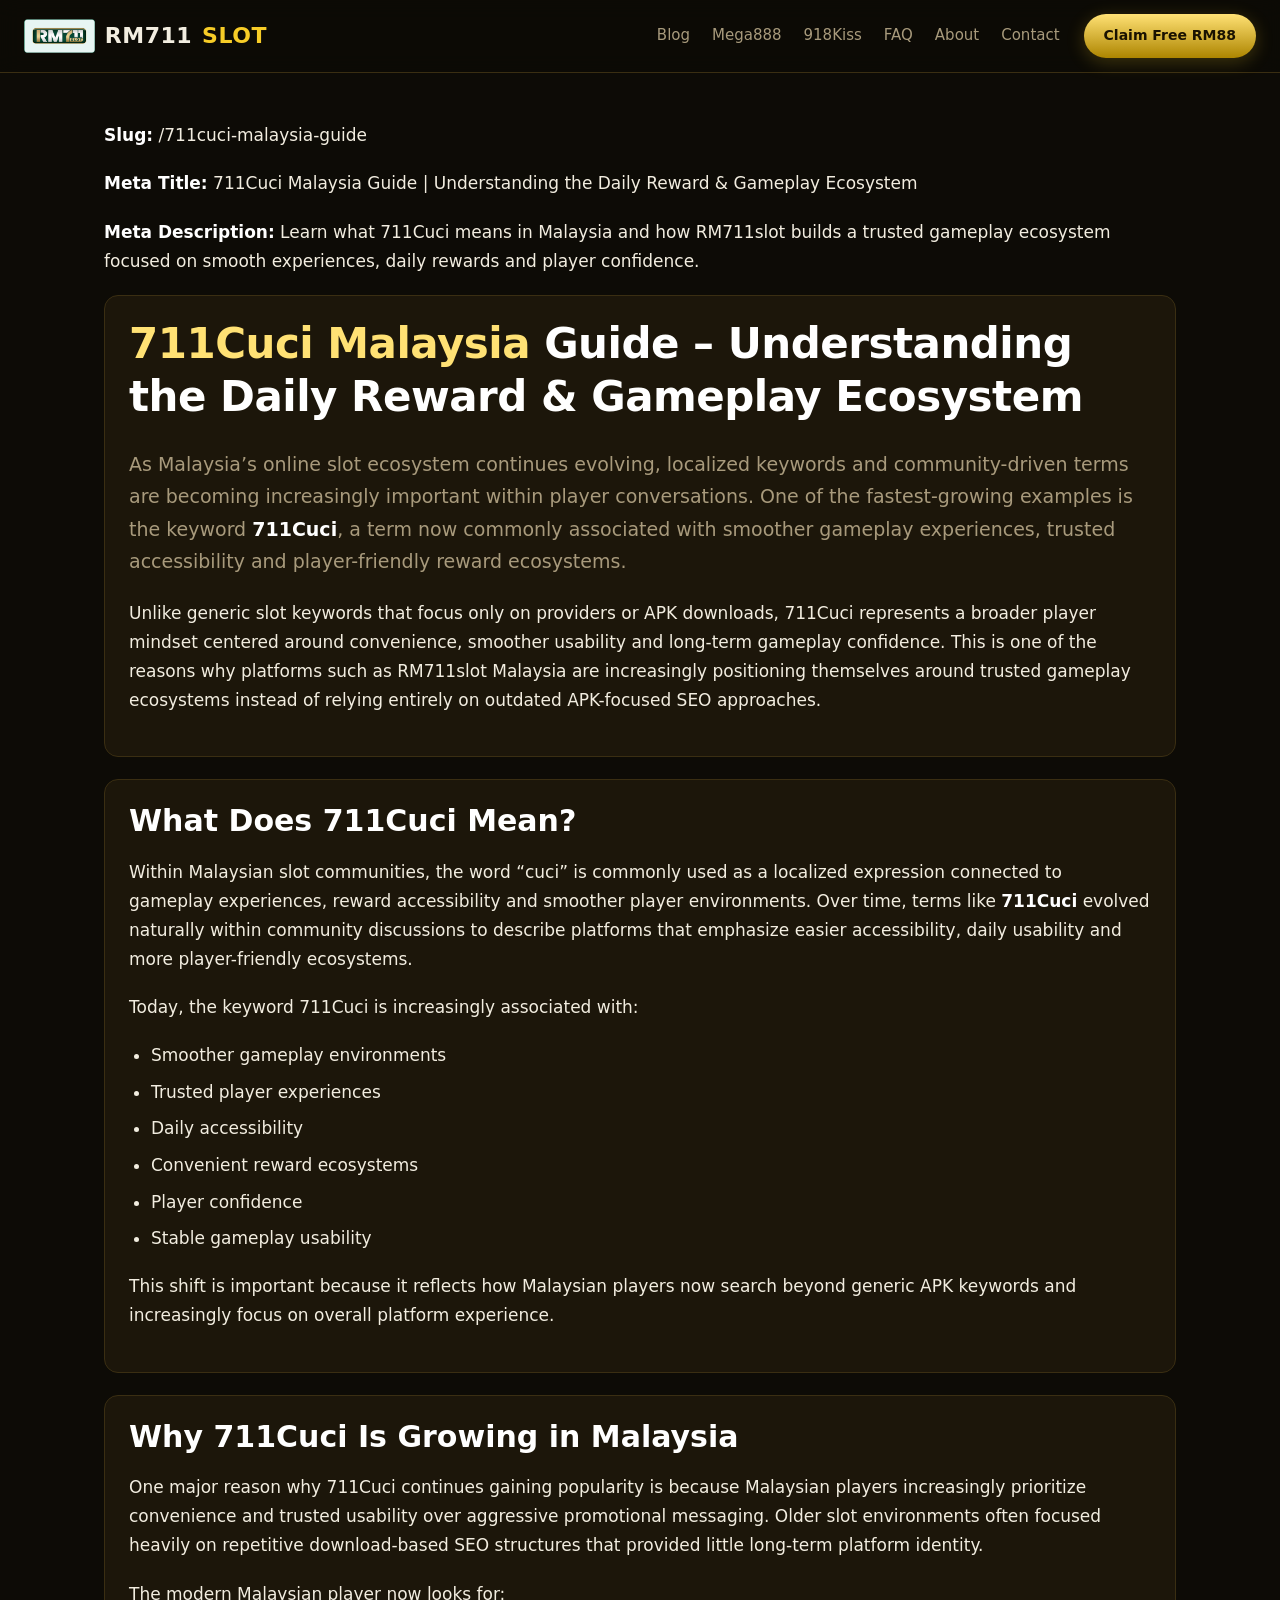
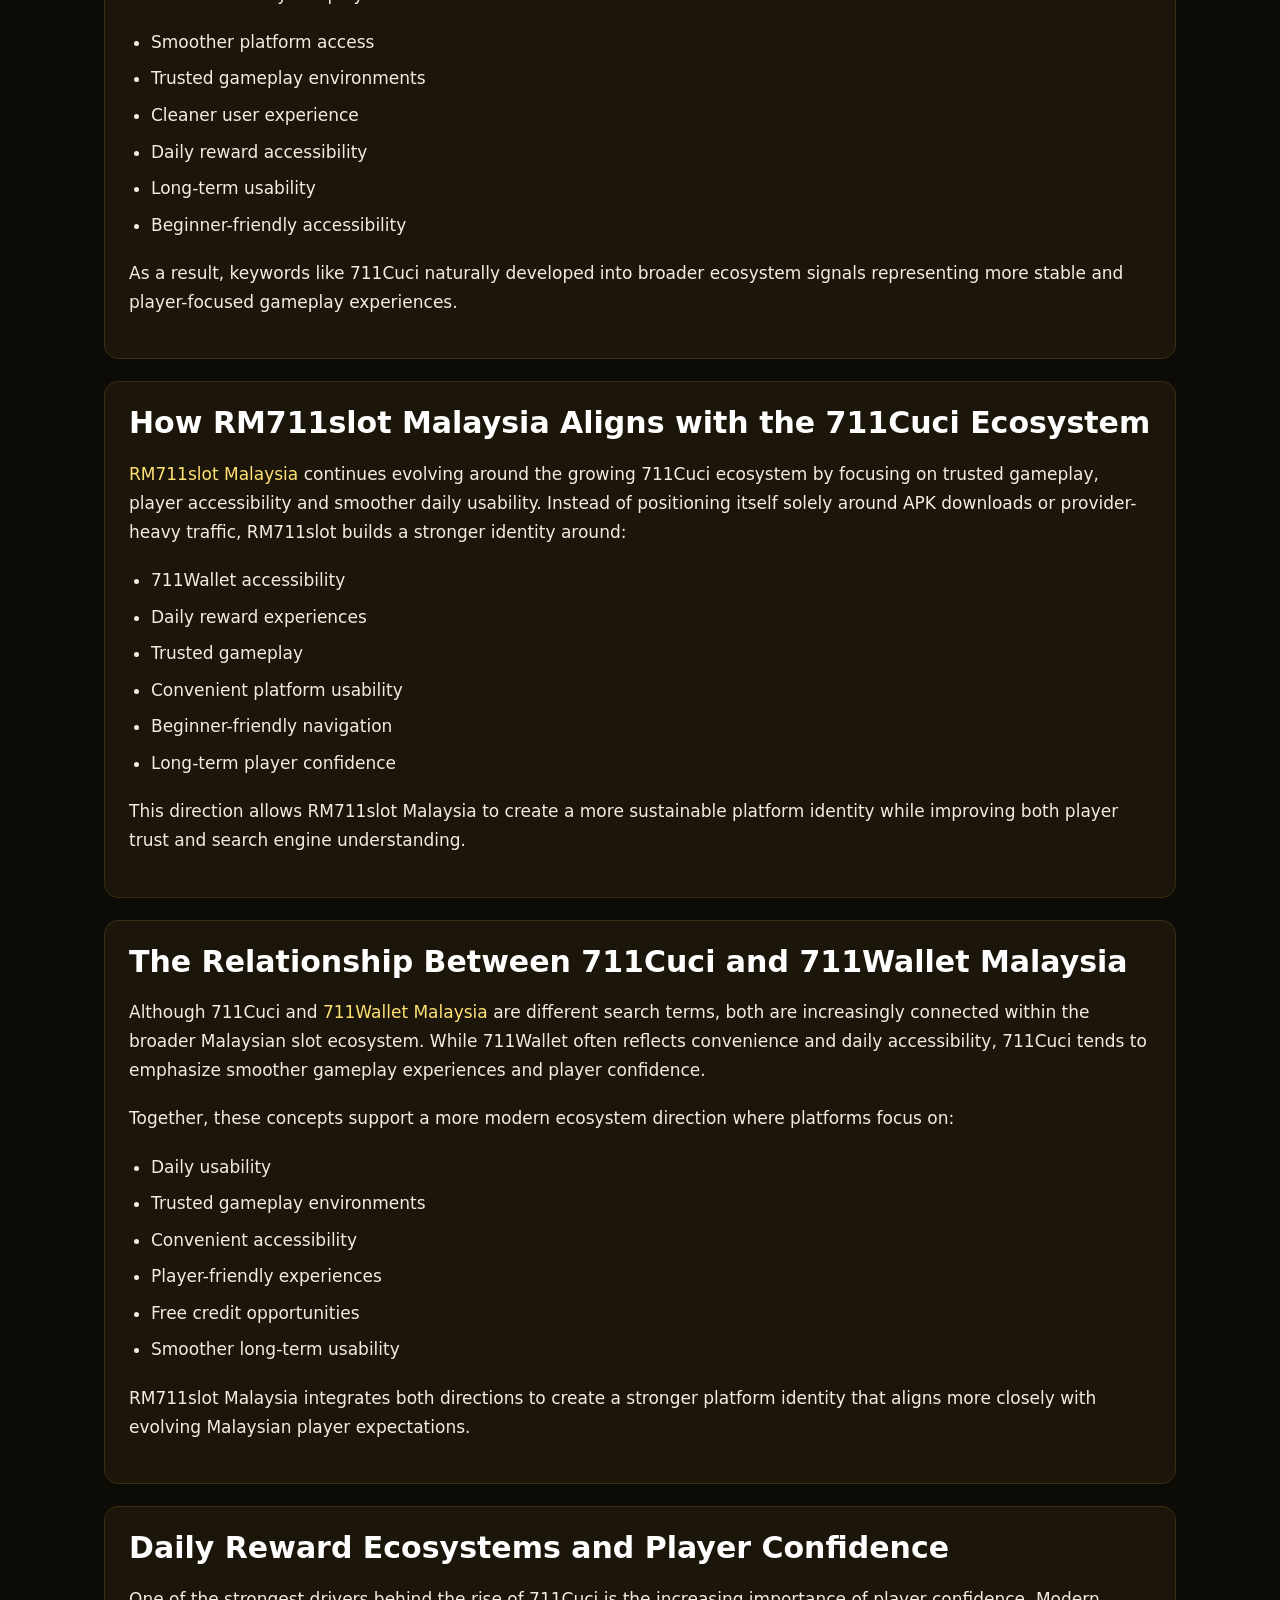
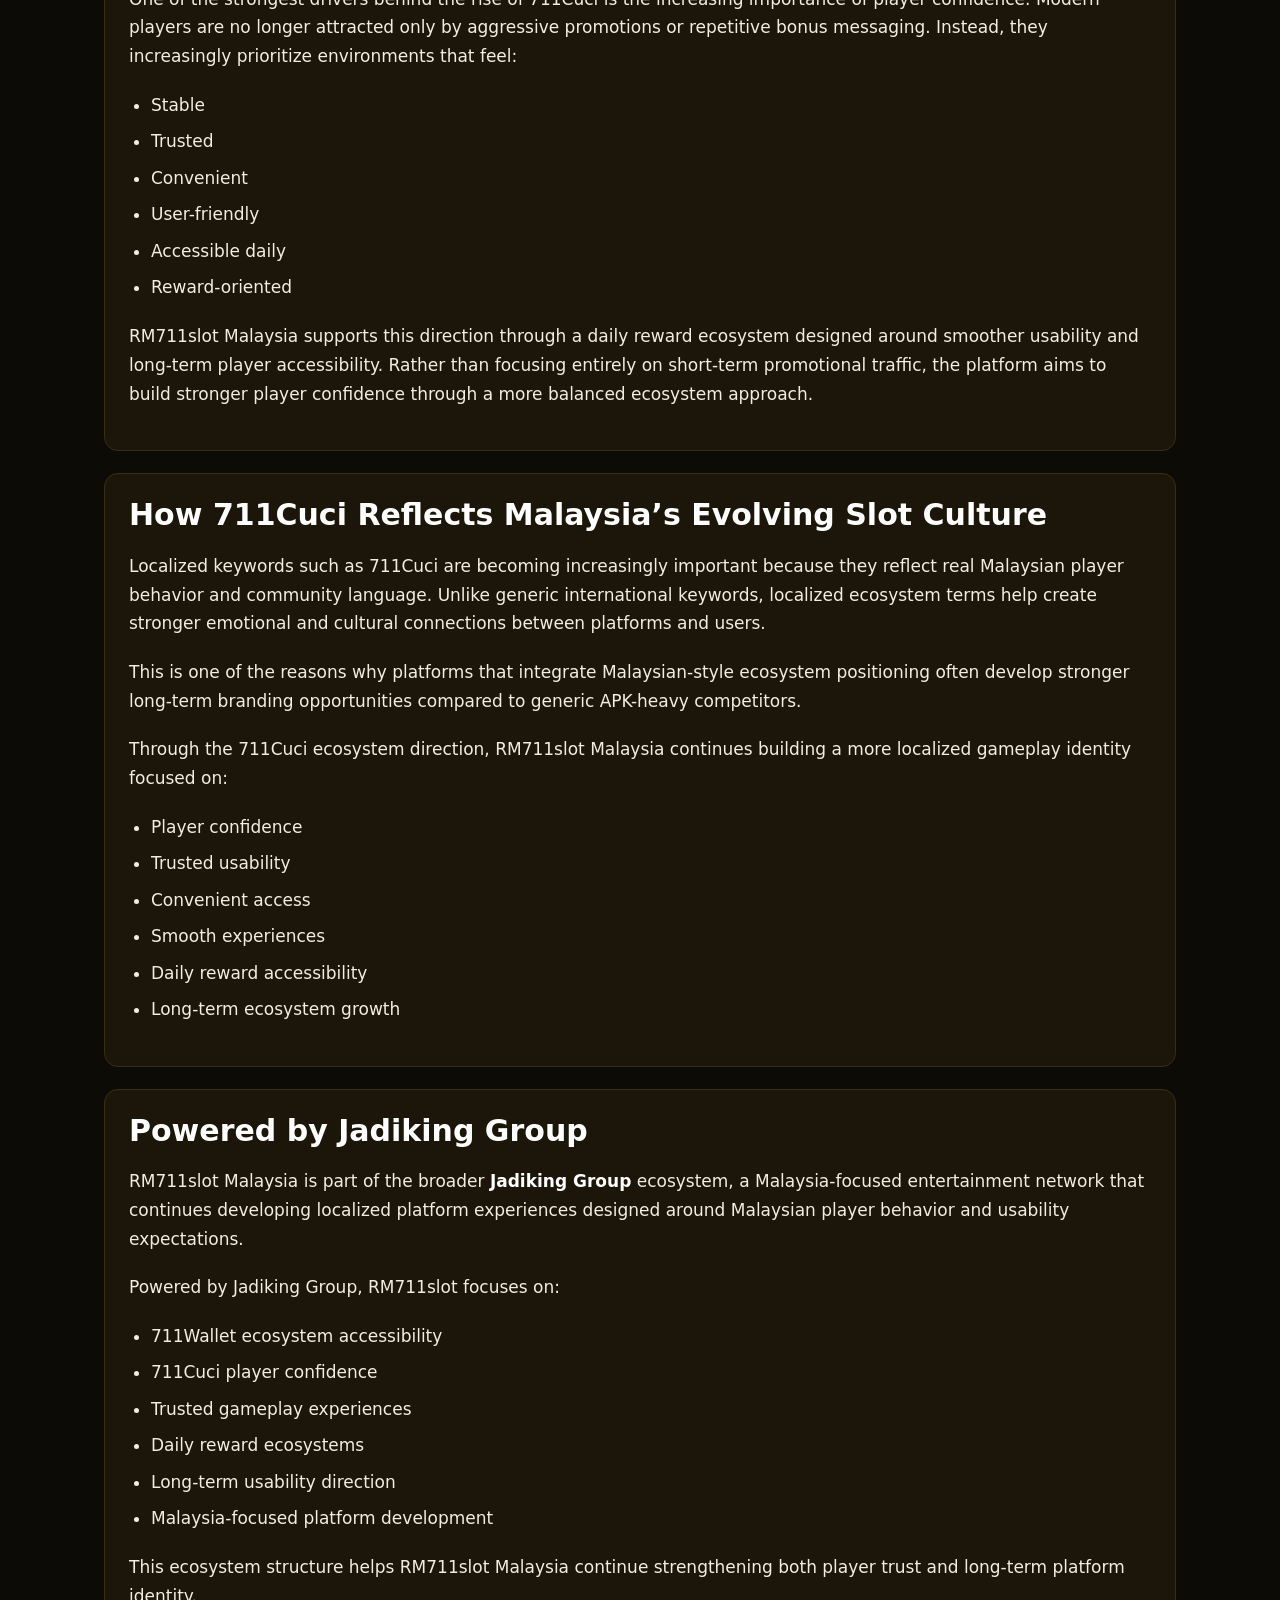
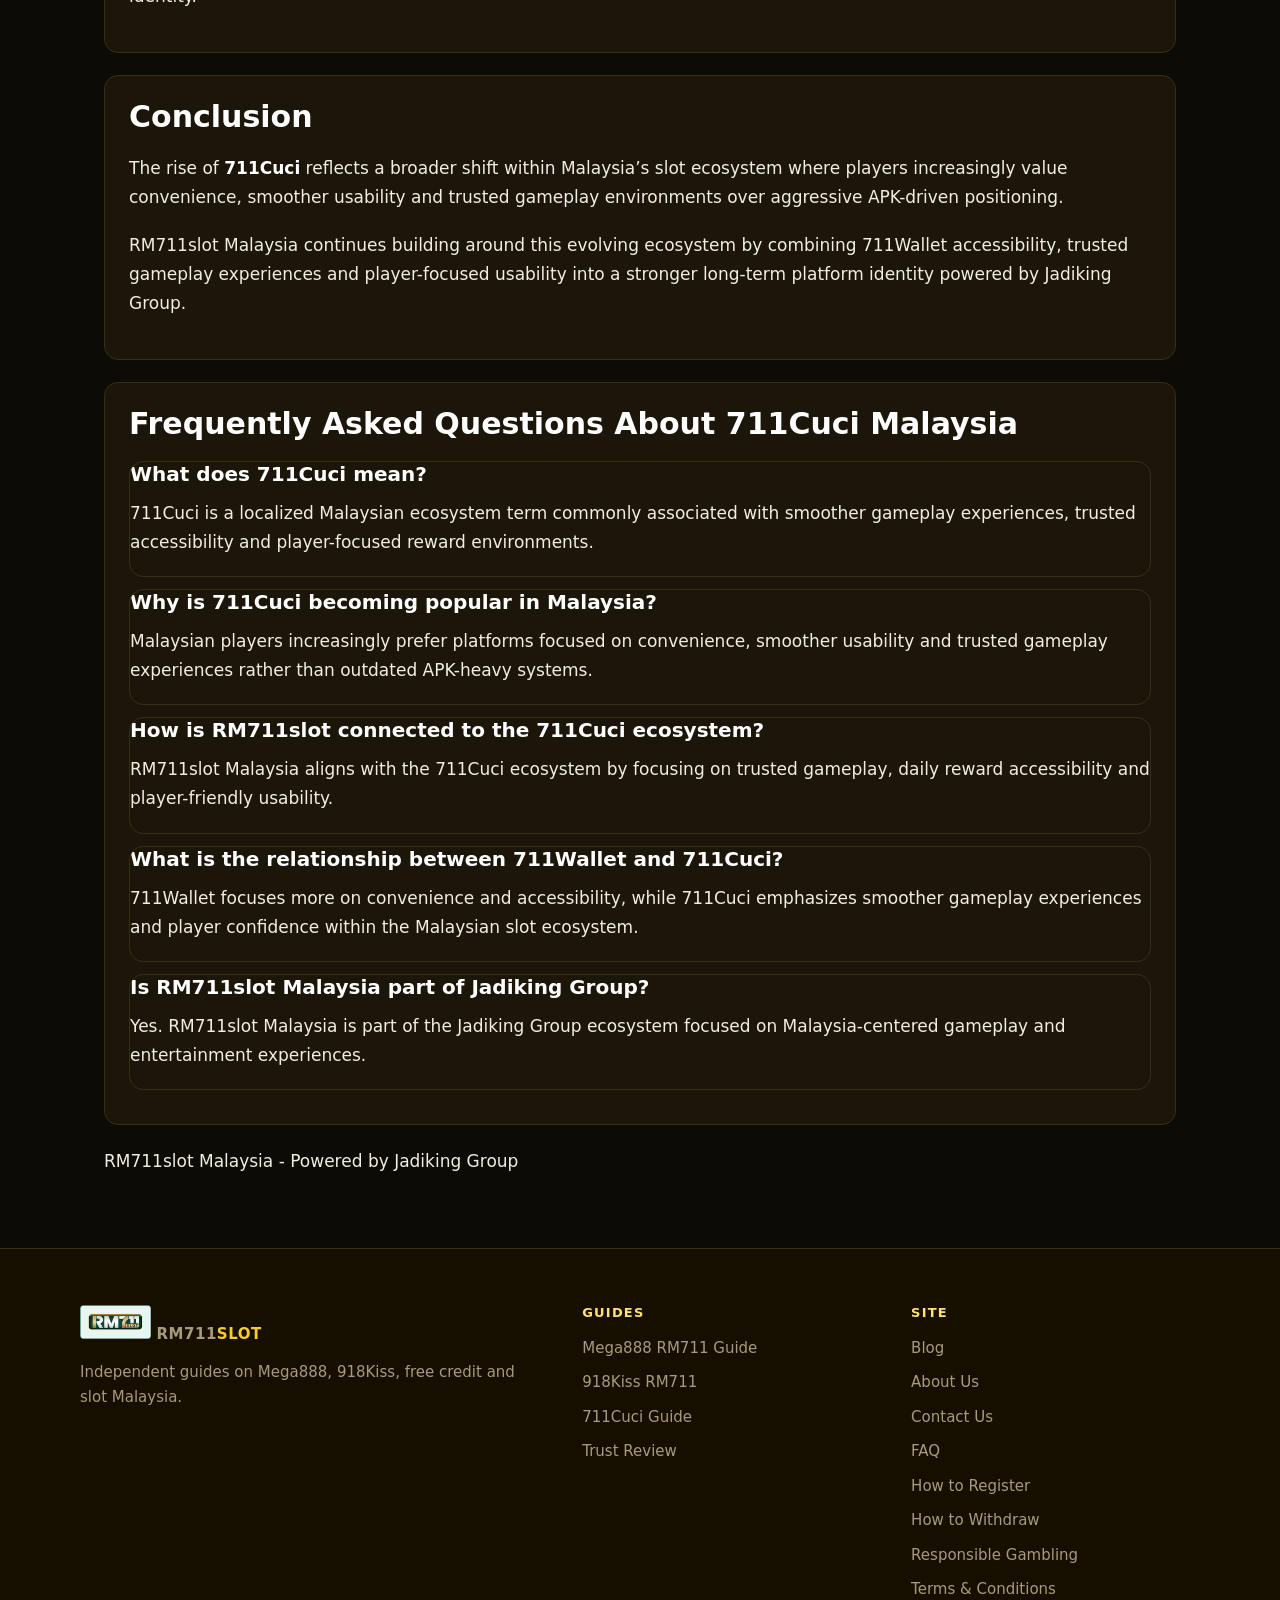
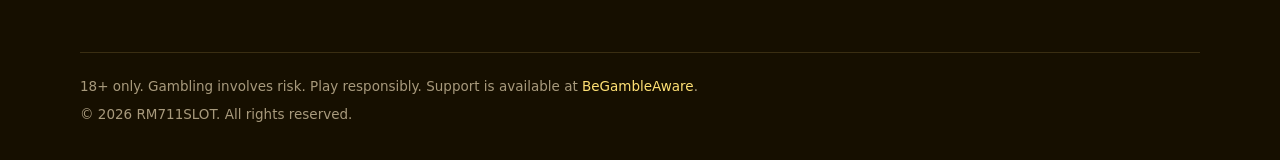
==== 711cuci-malaysia-guide.html @ c004120d "Build rm711slot.com as a static guide site Same rebuild as ikea888.org: the casino platform is dead " ====
<!DOCTYPE html>
<html lang="en-MY">
<head>
<meta charset="utf-8">
<meta name="viewport" content="width=device-width, initial-scale=1">
<title>711Cuci Malaysia Guide – Understanding the Daily Reward &amp; Gameplay Ecosystem</title>
<meta name="description" content="Slug: /711cuci-malaysia-guide">
<link rel="canonical" href="https://rm711slot.com/711cuci-malaysia-guide">
<meta name="robots" content="index,follow">
<meta property="og:title" content="711Cuci Malaysia Guide – Understanding the Daily Reward &amp; Gameplay Ecosystem">
<meta property="og:description" content="Slug: /711cuci-malaysia-guide">
<meta property="og:url" content="https://rm711slot.com/711cuci-malaysia-guide">
<meta property="og:type" content="article">
<meta property="og:image" content="https://rm711slot.com/images/rm711-logo.png">
<meta property="og:site_name" content="RM711SLOT">
<meta name="twitter:card" content="summary_large_image">
<meta name="twitter:image" content="https://rm711slot.com/images/rm711-logo.png">
<link rel="icon" href="/images/rm711-logo.png">
<link rel="stylesheet" href="https://cdnjs.cloudflare.com/ajax/libs/font-awesome/6.5.1/css/all.min.css">
<link rel="stylesheet" href="/style.css">
<script type="application/ld+json">
  {
    "@context": "https://schema.org",
    "@type": "Article",
    "headline": "711Cuci Malaysia Guide | Understanding the Daily Reward & Gameplay Ecosystem",
    "author": {
      "@type": "Person",
      "name": "Shawn Chong",
      "url": "https://www.linkedin.com/in/shawn-chong-5600623a0/"
    },
    "publisher": {
      "@type": "Organization",
      "name": "Jadiking Group"
    },
    "datePublished": "2026-05-25",
    "dateModified": "2026-05-29",
    "mainEntityOfPage": {
      "@type": "WebPage",
      "@id": "https://rm711slot.com/711cuci-malaysia-guide"
    }
  }
  </script>
<script type="application/ld+json">
  {
    "@context": "https://schema.org",
    "@type": "FAQPage",
    "mainEntity": [
      {
        "@type": "Question",
        "name": "What does 711Cuci mean?",
        "acceptedAnswer": {
          "@type": "Answer",
          "text": "711Cuci is a localized Malaysian ecosystem term commonly associated with smoother gameplay experiences, trusted accessibility and player-focused reward environments."
        }
      },
      {
        "@type": "Question",
        "name": "Why is 711Cuci becoming popular in Malaysia?",
        "acceptedAnswer": {
          "@type": "Answer",
          "text": "Malaysian players increasingly prefer platforms focused on convenience, smoother usability and trusted gameplay experiences rather than outdated APK-heavy systems."
        }
      },
      {
        "@type": "Question",
        "name": "How is RM711slot connected to the 711Cuci ecosystem?",
        "acceptedAnswer": {
          "@type": "Answer",
          "text": "RM711slot Malaysia aligns with the 711Cuci ecosystem by focusing on trusted gameplay, daily reward accessibility and player-friendly usability."
        }
      },
      {
        "@type": "Question",
        "name": "What is the relationship between 711Wallet and 711Cuci?",
        "acceptedAnswer": {
          "@type": "Answer",
          "text": "711Wallet focuses more on convenience and accessibility, while 711Cuci emphasizes smoother gameplay experiences and player confidence within the Malaysian slot ecosystem."
        }
      },
      {
        "@type": "Question",
        "name": "Is RM711slot Malaysia part of Jadiking Group?",
        "acceptedAnswer": {
          "@type": "Answer",
          "text": "Yes. RM711slot Malaysia is part of the Jadiking Group ecosystem focused on Malaysia-centered gameplay and entertainment experiences."
        }
      }
    ]
  }
  </script>
</head>
<body>
<header class="site-header">
  <a class="brand" href="/"><img src="/images/rm711-logo.png" alt="RM711slot"> RM711<span>SLOT</span></a>
  <nav>
    <a href="/slot-malaysia">Blog</a>
    <a href="/slot-malaysia-mega888-rm711">Mega888</a>
    <a href="/918kiss-rm711">918Kiss</a>
    <a href="/faq">FAQ</a>
    <a href="/about-us">About</a>
    <a href="/contact-us">Contact</a>
  </nav>
  <a class="cta-btn" href="https://jadiking.my/RF12011805" target="_blank" rel="noopener noreferrer">Claim Free RM88</a>
</header>
<main>
<article class="epicwin-brand-container">
  <script type="application/ld+json">
  {
    "@context": "https://schema.org",
    "@type": "Article",
    "headline": "711Cuci Malaysia Guide | Understanding the Daily Reward & Gameplay Ecosystem",
    "author": {
      "@type": "Person",
      "name": "Shawn Chong",
      "url": "https://www.linkedin.com/in/shawn-chong-5600623a0/"
    },
    "publisher": {
      "@type": "Organization",
      "name": "Jadiking Group"
    },
    "datePublished": "2026-05-25",
    "dateModified": "2026-05-29",
    "mainEntityOfPage": {
      "@type": "WebPage",
      "@id": "https://rm711slot.com/711cuci-malaysia-guide"
    }
  }
  </script>

  <div class="hidden-meta">
    <p><strong>Slug:</strong> /711cuci-malaysia-guide</p>
    <p><strong>Meta Title:</strong> 711Cuci Malaysia Guide | Understanding the Daily Reward & Gameplay Ecosystem</p>
    <p><strong>Meta Description:</strong> Learn what 711Cuci means in Malaysia and how RM711slot builds a trusted gameplay ecosystem focused on smooth experiences, daily rewards and player confidence.</p>
  </div>

  <section class="section-card article-header">
    <h1><strong><a href="/711cuci-malaysia-guide">711Cuci Malaysia</strong></a> Guide – Understanding the Daily Reward & Gameplay Ecosystem</h1>

    <p>As Malaysia’s online slot ecosystem continues evolving, localized keywords and community-driven terms are becoming increasingly important within player conversations. One of the fastest-growing examples is the keyword <a href="/"><strong>711Cuci</strong></a>, a term now commonly associated with smoother gameplay experiences, trusted accessibility and player-friendly reward ecosystems.</p>

    <p>Unlike generic slot keywords that focus only on providers or APK downloads, 711Cuci represents a broader player mindset centered around convenience, smoother usability and long-term gameplay confidence. This is one of the reasons why platforms such as RM711slot Malaysia are increasingly positioning themselves around trusted gameplay ecosystems instead of relying entirely on outdated APK-focused SEO approaches.</p>
  </section>

  <section class="section-card">
    <h2>What Does 711Cuci Mean?</h2>

    <p>Within Malaysian slot communities, the word “cuci” is commonly used as a localized expression connected to gameplay experiences, reward accessibility and smoother player environments. Over time, terms like <strong>711Cuci</strong> evolved naturally within community discussions to describe platforms that emphasize easier accessibility, daily usability and more player-friendly ecosystems.</p>

    <p>Today, the keyword 711Cuci is increasingly associated with:</p>

    <ul>
      <li>Smoother gameplay environments</li>
      <li>Trusted player experiences</li>
      <li>Daily accessibility</li>
      <li>Convenient reward ecosystems</li>
      <li>Player confidence</li>
      <li>Stable gameplay usability</li>
    </ul>

    <p>This shift is important because it reflects how Malaysian players now search beyond generic APK keywords and increasingly focus on overall platform experience.</p>
  </section>

  <section class="section-card">
    <h2>Why 711Cuci Is Growing in Malaysia</h2>

    <p>One major reason why 711Cuci continues gaining popularity is because Malaysian players increasingly prioritize convenience and trusted usability over aggressive promotional messaging. Older slot environments often focused heavily on repetitive download-based SEO structures that provided little long-term platform identity.</p>

    <p>The modern Malaysian player now looks for:</p>

    <ul>
      <li>Smoother platform access</li>
      <li>Trusted gameplay environments</li>
      <li>Cleaner user experience</li>
      <li>Daily reward accessibility</li>
      <li>Long-term usability</li>
      <li>Beginner-friendly accessibility</li>
    </ul>

    <p>As a result, keywords like 711Cuci naturally developed into broader ecosystem signals representing more stable and player-focused gameplay experiences.</p>
  </section>

  <section class="section-card">
    <h2>How RM711slot Malaysia Aligns with the 711Cuci Ecosystem</h2>

    <p><a href="https://jadiking.my/RF12011805" target="_blank" rel="noopener noreferrer">RM711slot Malaysia</a> continues evolving around the growing 711Cuci ecosystem by focusing on trusted gameplay, player accessibility and smoother daily usability. Instead of positioning itself solely around APK downloads or provider-heavy traffic, RM711slot builds a stronger identity around:</p>

    <ul>
      <li>711Wallet accessibility</li>
      <li>Daily reward experiences</li>
      <li>Trusted gameplay</li>
      <li>Convenient platform usability</li>
      <li>Beginner-friendly navigation</li>
      <li>Long-term player confidence</li>
    </ul>

    <p>This direction allows RM711slot Malaysia to create a more sustainable platform identity while improving both player trust and search engine understanding.</p>
  </section>

  <section class="section-card">
    <h2>The Relationship Between 711Cuci and 711Wallet Malaysia</h2>

    <p>Although 711Cuci and <a href="/711cuci-malaysia-guide">711Wallet Malaysia</a> are different search terms, both are increasingly connected within the broader Malaysian slot ecosystem. While 711Wallet often reflects convenience and daily accessibility, 711Cuci tends to emphasize smoother gameplay experiences and player confidence.</p>

    <p>Together, these concepts support a more modern ecosystem direction where platforms focus on:</p>

    <ul>
      <li>Daily usability</li>
      <li>Trusted gameplay environments</li>
      <li>Convenient accessibility</li>
      <li>Player-friendly experiences</li>
      <li>Free credit opportunities</li>
      <li>Smoother long-term usability</li>
    </ul>

    <p>RM711slot Malaysia integrates both directions to create a stronger platform identity that aligns more closely with evolving Malaysian player expectations.</p>
  </section>

  <section class="section-card">
    <h2>Daily Reward Ecosystems and Player Confidence</h2>

    <p>One of the strongest drivers behind the rise of 711Cuci is the increasing importance of player confidence. Modern players are no longer attracted only by aggressive promotions or repetitive bonus messaging. Instead, they increasingly prioritize environments that feel:</p>

    <ul>
      <li>Stable</li>
      <li>Trusted</li>
      <li>Convenient</li>
      <li>User-friendly</li>
      <li>Accessible daily</li>
      <li>Reward-oriented</li>
    </ul>

    <p>RM711slot Malaysia supports this direction through a daily reward ecosystem designed around smoother usability and long-term player accessibility. Rather than focusing entirely on short-term promotional traffic, the platform aims to build stronger player confidence through a more balanced ecosystem approach.</p>
  </section>

  <section class="section-card">
    <h2>How 711Cuci Reflects Malaysia’s Evolving Slot Culture</h2>

    <p>Localized keywords such as 711Cuci are becoming increasingly important because they reflect real Malaysian player behavior and community language. Unlike generic international keywords, localized ecosystem terms help create stronger emotional and cultural connections between platforms and users.</p>

    <p>This is one of the reasons why platforms that integrate Malaysian-style ecosystem positioning often develop stronger long-term branding opportunities compared to generic APK-heavy competitors.</p>

    <p>Through the 711Cuci ecosystem direction, RM711slot Malaysia continues building a more localized gameplay identity focused on:</p>

    <ul>
      <li>Player confidence</li>
      <li>Trusted usability</li>
      <li>Convenient access</li>
      <li>Smooth experiences</li>
      <li>Daily reward accessibility</li>
      <li>Long-term ecosystem growth</li>
    </ul>
  </section>

  <section class="section-card">
    <h2>Powered by Jadiking Group</h2>

    <p>RM711slot Malaysia is part of the broader <strong>Jadiking Group</strong> ecosystem, a Malaysia-focused entertainment network that continues developing localized platform experiences designed around Malaysian player behavior and usability expectations.</p>

    <p>Powered by Jadiking Group, RM711slot focuses on:</p>

    <ul>
      <li>711Wallet ecosystem accessibility</li>
      <li>711Cuci player confidence</li>
      <li>Trusted gameplay experiences</li>
      <li>Daily reward ecosystems</li>
      <li>Long-term usability direction</li>
      <li>Malaysia-focused platform development</li>
    </ul>

    <p>This ecosystem structure helps RM711slot Malaysia continue strengthening both player trust and long-term platform identity.</p>
  </section>

  <section class="section-card">
    <h2>Conclusion</h2>

    <p>The rise of <strong>711Cuci</strong> reflects a broader shift within Malaysia’s slot ecosystem where players increasingly value convenience, smoother usability and trusted gameplay environments over aggressive APK-driven positioning.</p>

    <p>RM711slot Malaysia continues building around this evolving ecosystem by combining 711Wallet accessibility, trusted gameplay experiences and player-focused usability into a stronger long-term platform identity powered by Jadiking Group.</p>
  </section>

  <section class="section-card">
    <h2>Frequently Asked Questions About 711Cuci Malaysia</h2>

    <div class="faq-item">
      <h3>What does 711Cuci mean?</h3>
      <p>711Cuci is a localized Malaysian ecosystem term commonly associated with smoother gameplay experiences, trusted accessibility and player-focused reward environments.</p>
    </div>

    <div class="faq-item">
      <h3>Why is 711Cuci becoming popular in Malaysia?</h3>
      <p>Malaysian players increasingly prefer platforms focused on convenience, smoother usability and trusted gameplay experiences rather than outdated APK-heavy systems.</p>
    </div>

    <div class="faq-item">
      <h3>How is RM711slot connected to the 711Cuci ecosystem?</h3>
      <p>RM711slot Malaysia aligns with the 711Cuci ecosystem by focusing on trusted gameplay, daily reward accessibility and player-friendly usability.</p>
    </div>

    <div class="faq-item">
      <h3>What is the relationship between 711Wallet and 711Cuci?</h3>
      <p>711Wallet focuses more on convenience and accessibility, while 711Cuci emphasizes smoother gameplay experiences and player confidence within the Malaysian slot ecosystem.</p>
    </div>

    <div class="faq-item">
      <h3>Is RM711slot Malaysia part of Jadiking Group?</h3>
      <p>Yes. RM711slot Malaysia is part of the Jadiking Group ecosystem focused on Malaysia-centered gameplay and entertainment experiences.</p>
    </div>
  </section>

  <script type="application/ld+json">
  {
    "@context": "https://schema.org",
    "@type": "FAQPage",
    "mainEntity": [
      {
        "@type": "Question",
        "name": "What does 711Cuci mean?",
        "acceptedAnswer": {
          "@type": "Answer",
          "text": "711Cuci is a localized Malaysian ecosystem term commonly associated with smoother gameplay experiences, trusted accessibility and player-focused reward environments."
        }
      },
      {
        "@type": "Question",
        "name": "Why is 711Cuci becoming popular in Malaysia?",
        "acceptedAnswer": {
          "@type": "Answer",
          "text": "Malaysian players increasingly prefer platforms focused on convenience, smoother usability and trusted gameplay experiences rather than outdated APK-heavy systems."
        }
      },
      {
        "@type": "Question",
        "name": "How is RM711slot connected to the 711Cuci ecosystem?",
        "acceptedAnswer": {
          "@type": "Answer",
          "text": "RM711slot Malaysia aligns with the 711Cuci ecosystem by focusing on trusted gameplay, daily reward accessibility and player-friendly usability."
        }
      },
      {
        "@type": "Question",
        "name": "What is the relationship between 711Wallet and 711Cuci?",
        "acceptedAnswer": {
          "@type": "Answer",
          "text": "711Wallet focuses more on convenience and accessibility, while 711Cuci emphasizes smoother gameplay experiences and player confidence within the Malaysian slot ecosystem."
        }
      },
      {
        "@type": "Question",
        "name": "Is RM711slot Malaysia part of Jadiking Group?",
        "acceptedAnswer": {
          "@type": "Answer",
          "text": "Yes. RM711slot Malaysia is part of the Jadiking Group ecosystem focused on Malaysia-centered gameplay and entertainment experiences."
        }
      }
    ]
  }
  </script>

  <footer class="article-footer">
    RM711slot Malaysia - Powered by Jadiking Group
  </footer>
</article>
</main>
<footer class="site-footer">
  <div class="foot-grid">
    <div>
      <a class="brand" href="/"><img src="/images/rm711-logo.png" alt="RM711slot"> RM711<span>SLOT</span></a>
      <p>Independent guides on Mega888, 918Kiss, free credit and slot Malaysia.</p>
    </div>
    <div>
      <h4>Guides</h4>
      <a href="/slot-malaysia-mega888-rm711">Mega888 RM711 Guide</a>
      <a href="/918kiss-rm711">918Kiss RM711</a>
      <a href="/711cuci-malaysia-guide">711Cuci Guide</a>
      <a href="/why-rm711slot-is-a-trusted-online-casino-in-malaysia-2025-review">Trust Review</a>
    </div>
    <div>
      <h4>Site</h4>
      <a href="/slot-malaysia">Blog</a>
      <a href="/about-us">About Us</a>
      <a href="/contact-us">Contact Us</a>
      <a href="/faq">FAQ</a>
      <a href="/how-to-register">How to Register</a>
      <a href="/how-to-withdraw">How to Withdraw</a>
      <a href="/responsible-gambling">Responsible Gambling</a>
      <a href="/terms-and-conditions">Terms &amp; Conditions</a>
    </div>
  </div>
  <div class="foot-bottom">
    <p>18+ only. Gambling involves risk. Play responsibly.
       Support is available at <a href="https://www.begambleaware.org/" target="_blank" rel="noopener noreferrer">BeGambleAware</a>.</p>
    <p>&copy; 2026 RM711SLOT. All rights reserved.</p>
  </div>
</footer>
<script>
document.addEventListener('click',function(e){
  var q=e.target.closest('.faq-question');
  if(q){var a=q.nextElementSibling;q.classList.toggle('active');if(a&&a.classList.contains('faq-answer')){a.classList.toggle('opened');}}
});
</script>
</body>
</html>
---- style.css ----
/* RM711SLOT — dark + gold, modelled on jadiking.my; includes article component system */

:root {
  --bg: #0d0b06;
  --bg-2: #160f00;
  --surface: #1c160a;
  --surface-2: #241c0d;
  --line: #3a2e12;
  --gold: #f7cc27;
  --gold-soft: #ffe174;
  --gold-deep: #ad8500;
  --text: #f2ede0;
  --muted: #a89a7c;
  --radius: 14px;
  --wrap: 1120px;
}

*, *::before, *::after { box-sizing: border-box; }
html { scroll-behavior: smooth; }
body {
  margin: 0;
  background: var(--bg);
  color: var(--text);
  font-family: "Inter", system-ui, -apple-system, "Segoe UI", Roboto, sans-serif;
  font-size: 17px;
  line-height: 1.7;
  -webkit-font-smoothing: antialiased;
}
img, iframe, video { max-width: 100%; height: auto; }
a { color: var(--gold-soft); text-decoration: none; }
a:hover { color: var(--gold); text-decoration: underline; }

/* ---------------------------------------------------------------- header */
.site-header {
  position: sticky; top: 0; z-index: 50;
  display: flex; align-items: center; gap: 24px;
  padding: 14px 24px;
  background: rgba(13, 11, 6, .92);
  backdrop-filter: blur(10px);
  border-bottom: 1px solid var(--line);
}
.brand {
  display: flex; align-items: center; gap: 10px;
  font-size: 22px; font-weight: 800; letter-spacing: .5px;
  color: var(--text); white-space: nowrap;
}
.brand img { height: 34px; width: auto; }
.brand span { color: var(--gold); }
.brand:hover { text-decoration: none; }
.site-header nav { display: flex; gap: 22px; margin-left: auto; flex-wrap: wrap; }
.site-header nav a { color: var(--muted); font-size: 15px; font-weight: 500; }
.site-header nav a:hover { color: var(--gold); text-decoration: none; }
.cta-btn {
  padding: 10px 20px; border-radius: 999px;
  background: linear-gradient(180deg, var(--gold-soft), var(--gold-deep));
  color: #1a1200; font-weight: 700; font-size: 14px; white-space: nowrap;
  box-shadow: 0 4px 18px rgba(247, 204, 39, .22);
  transition: transform .15s ease, box-shadow .15s ease;
}
.cta-btn:hover { color: #1a1200; text-decoration: none; transform: translateY(-1px); box-shadow: 0 6px 24px rgba(247, 204, 39, .34); }

/* ------------------------------------------------------------------ main */
main { max-width: var(--wrap); margin: 0 auto; padding: 48px 24px 72px; }
.rm711-container, .page-wrapper, .epicwin-brand-container { max-width: 100%; }

h1, h2, h3, h4 { line-height: 1.25; font-weight: 700; color: #fff; margin: 1.8em 0 .6em; }
h1 { font-size: clamp(28px, 4.4vw, 42px); margin-top: 0; letter-spacing: -.5px; }
h2 { font-size: clamp(23px, 3vw, 30px); }
h3 { font-size: 20px; }
h1 + p, .lede, .rm711-muted { color: var(--muted); font-size: 19px; }
.rm711-muted { font-size: 15px; }
p { margin: 0 0 1.15em; }
strong { color: #fff; }
ul, ol { padding-left: 22px; margin: 0 0 1.15em; }
li { margin-bottom: .45em; }
hr { border: 0; border-top: 1px solid var(--line); margin: 2.4em 0; }
.section-title { color: var(--gold-soft); border-bottom: 2px solid var(--gold-deep); padding-bottom: 10px; }

/* icons (Font Awesome) tinted gold by default */
.fas, .fa, .far, .fab { color: var(--gold); }

/* ---------------------------------------------------- generic card system */
.section-card, .rm711-card, .box, .feature-card, .highlight-box,
.tldr-card, .tldr-box, .tldr-premium, .responsible-box, .prize-box,
.author-box, .step-box, .box-div {
  background: var(--surface);
  border: 1px solid var(--line);
  border-radius: var(--radius);
  padding: 22px 24px;
  margin: 0 0 22px;
}
.section-card h2, .section-card h3, .rm711-card h3, .feature-card h3 { margin-top: 0; }

.highlight-box, .tldr-premium, .tldr-card {
  border-left: 3px solid var(--gold);
  background: linear-gradient(180deg, rgba(247,204,39,.06), transparent 60%), var(--surface);
}
.prize-box { border-color: var(--gold-deep); }
.responsible-box { border-left: 3px solid #d98b8b; }

.feature-card:hover, .section-card:hover { border-color: var(--gold-deep); }

/* TLDR / quick summary grid */
.tldr-grid, .tldr-box ul { list-style: none; padding-left: 0; margin: 0; }
.tldr-grid li { display: flex; gap: 10px; align-items: flex-start; margin-bottom: 12px; }
.tldr-premium h3 { margin-top: 0; color: var(--gold-soft); }

/* steps */
.step-box { display: flex; gap: 16px; align-items: flex-start; }
.step-number {
  flex-shrink: 0;
  width: 38px; height: 38px; border-radius: 50%;
  display: flex; align-items: center; justify-content: center;
  background: linear-gradient(180deg, var(--gold-soft), var(--gold-deep));
  color: #1a1200; font-weight: 800;
}

/* author box */
.author-box { display: flex; gap: 16px; align-items: center; }
.author-avatar { width: 56px; height: 56px; border-radius: 50%; object-fit: cover; flex-shrink: 0; }

/* CTA buttons inside articles (were blue in old template) */
.cta {
  display: inline-block;
  background: linear-gradient(180deg, var(--gold-soft), var(--gold-deep));
  color: #1a1200 !important;
  padding: 12px 24px; border-radius: 999px;
  font-weight: 700; text-decoration: none;
  box-shadow: 0 4px 18px rgba(247, 204, 39, .22);
  transition: transform .15s ease, box-shadow .15s ease;
  margin: 6px 0;
}
.cta:hover { text-decoration: none; transform: translateY(-1px); box-shadow: 0 6px 24px rgba(247, 204, 39, .34); }

/* tables */
table, .table-modern { width: 100%; border-collapse: collapse; margin: 1.6em 0; font-size: 15px; }
th, td { padding: 12px 14px; border: 1px solid var(--line); text-align: left; }
th { background: var(--surface-2); color: var(--gold-soft); font-weight: 600; }
tr:nth-child(even) td { background: rgba(255, 255, 255, .02); }
.table-modern { display: block; overflow-x: auto; white-space: nowrap; }
@media (min-width: 760px) { .table-modern { display: table; white-space: normal; } }

/* ------------------------------------------------------- FAQ accordion */
.interactive-faq, .faq-item { margin-bottom: 12px; }
.faq-item {
  background: var(--surface);
  border: 1px solid var(--line);
  border-radius: var(--radius);
  overflow: hidden;
}
.faq-question {
  width: 100%; text-align: left; cursor: pointer;
  background: transparent; color: #fff; border: 0;
  padding: 18px 20px; font-size: 17px; font-weight: 600;
  display: flex; justify-content: space-between; align-items: center; gap: 12px;
}
.faq-question::after { content: "+"; color: var(--gold); font-size: 22px; line-height: 1; }
.faq-question.active::after, .faq-question.opened::after { content: "\2013"; }
.faq-answer {
  padding: 0 20px; max-height: 0; overflow: hidden;
  color: var(--muted); transition: max-height .25s ease, padding .25s ease;
}
.faq-answer.opened, .faq-question.active + .faq-answer { padding: 0 20px 18px; max-height: 800px; }

/* read-more toggle: content always shown (SEO + no JS dependency); hide the
   dead toggle links, but keep real blog-card "Read guide" anchors visible */
.read-more { margin: 8px 0; color: var(--gold); font-weight: 600; }
.read-more:not([href]) { display: none; }
.more-content { margin-top: 8px; display: block !important; }

/* logo row inside articles */
.rm711-logo-row { display: flex; align-items: center; gap: 14px; flex-wrap: wrap; margin-bottom: 18px; }
.rm711-logo-row img { height: 44px; width: auto; }

/* --------------------------------------------------------- blog index */
.card-grid { display: grid; grid-template-columns: repeat(auto-fill, minmax(300px, 1fr)); gap: 22px; margin-top: 36px; }
.card { display: flex; flex-direction: column; padding: 24px; background: var(--surface); border: 1px solid var(--line); border-radius: var(--radius); transition: border-color .18s ease, transform .18s ease; }
.card:hover { border-color: var(--gold-deep); transform: translateY(-3px); }
.card h2 { font-size: 19px; margin: 0 0 10px; line-height: 1.4; }
.card h2 a { color: #fff; }
.card h2 a:hover { color: var(--gold); text-decoration: none; }
.card p { color: var(--muted); font-size: 14.5px; line-height: 1.6; flex: 1; }
.card .read-more { align-self: flex-start; margin-top: 12px; }

/* ---------------------------------------------------------------- footer */
.site-footer { border-top: 1px solid var(--line); background: var(--bg-2); padding: 56px 24px 28px; }
.foot-grid { max-width: var(--wrap); margin: 0 auto; display: grid; grid-template-columns: 1.6fr 1fr 1fr; gap: 40px; }
.foot-grid p { color: var(--muted); font-size: 15px; margin-top: 12px; }
.foot-grid h4 { margin: 0 0 14px; font-size: 13px; letter-spacing: 1.2px; text-transform: uppercase; color: var(--gold-soft); }
.foot-grid a { display: block; color: var(--muted); font-size: 15px; margin-bottom: 9px; }
.foot-grid a:hover { color: var(--gold); text-decoration: none; }
.foot-bottom { max-width: var(--wrap); margin: 40px auto 0; padding-top: 22px; border-top: 1px solid var(--line); color: var(--muted); font-size: 13.5px; }
.foot-bottom p { margin: 0 0 6px; }

/* hide leftover casino-template chrome that pointed at the dead platform */
#floatcontainer, .floating-fly, #custom-menu-widget, .swiper, #floatclose { display: none !important; }

@media (max-width: 860px) {
  .site-header { flex-wrap: wrap; gap: 12px; padding: 12px 16px; }
  .site-header nav { order: 3; width: 100%; margin-left: 0; gap: 16px; }
  .cta-btn { margin-left: auto; }
  main { padding: 32px 18px 56px; }
  .foot-grid { grid-template-columns: 1fr; gap: 32px; }
}
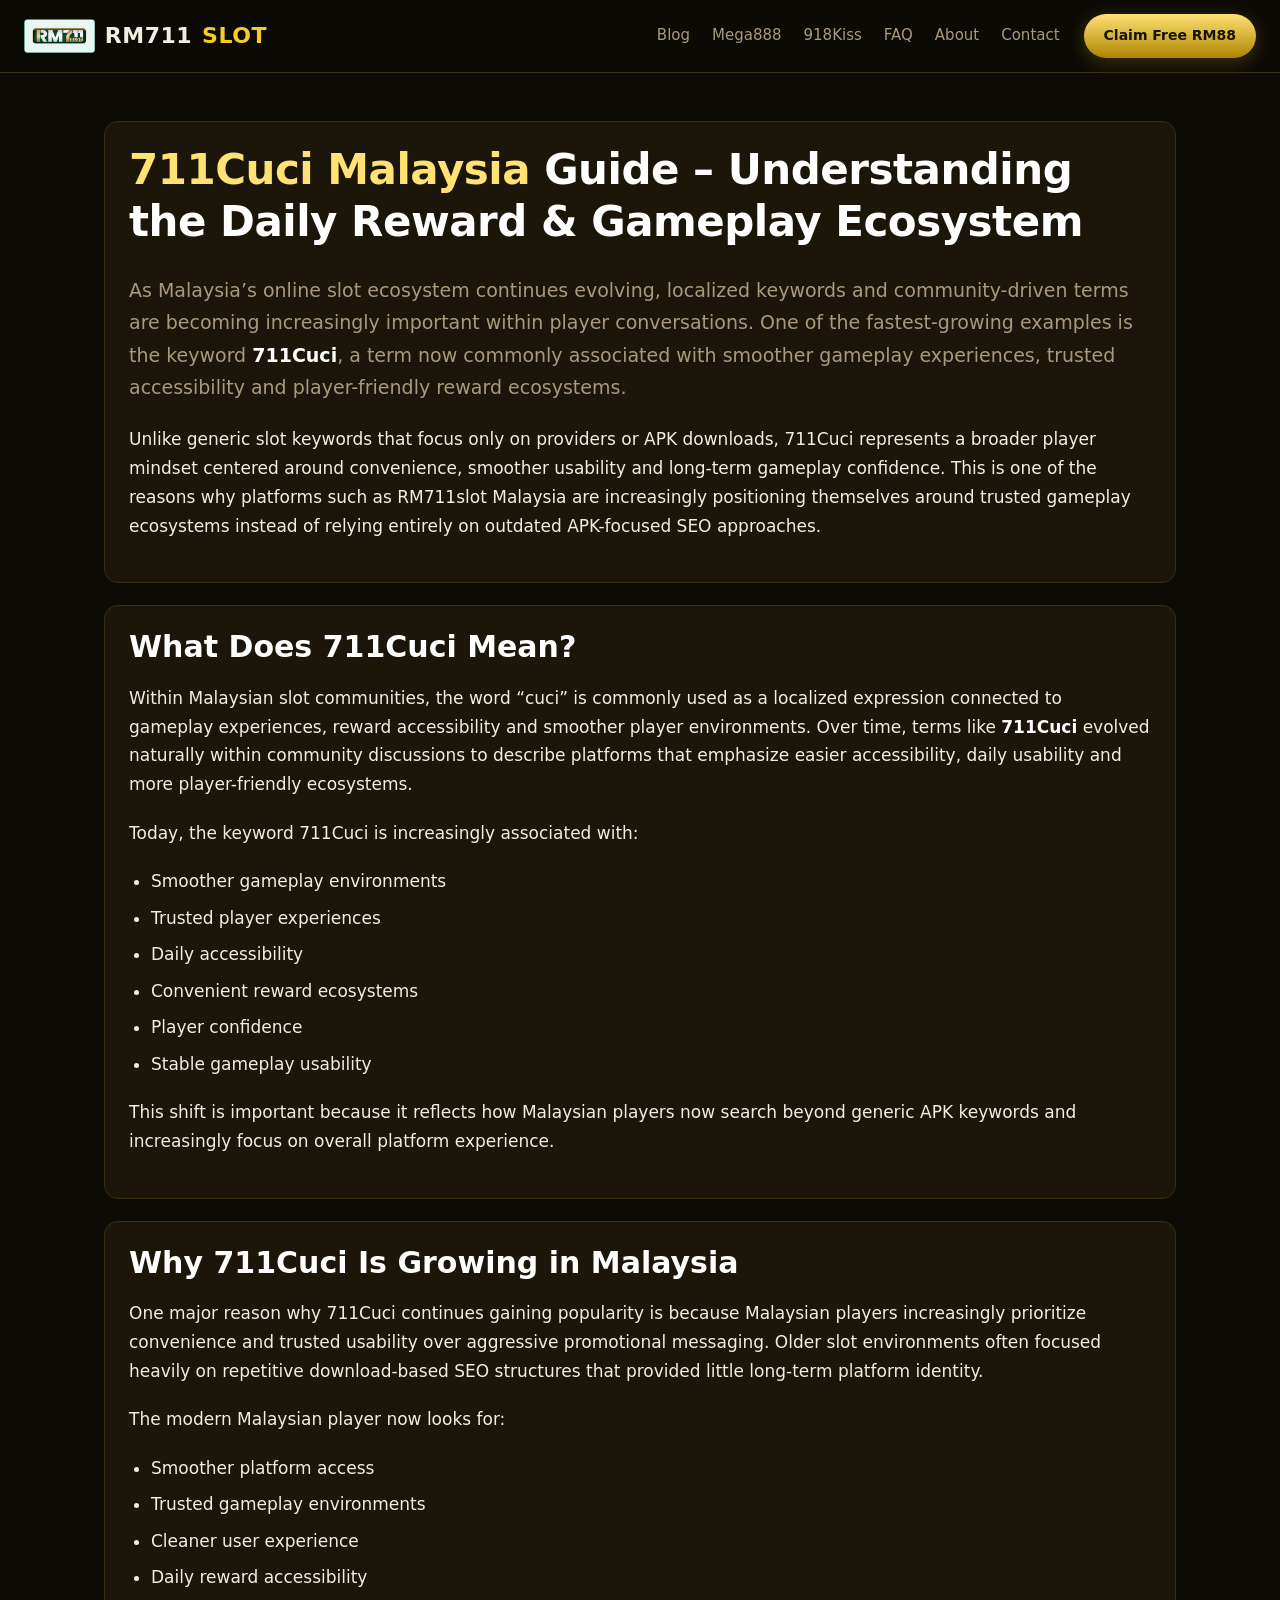
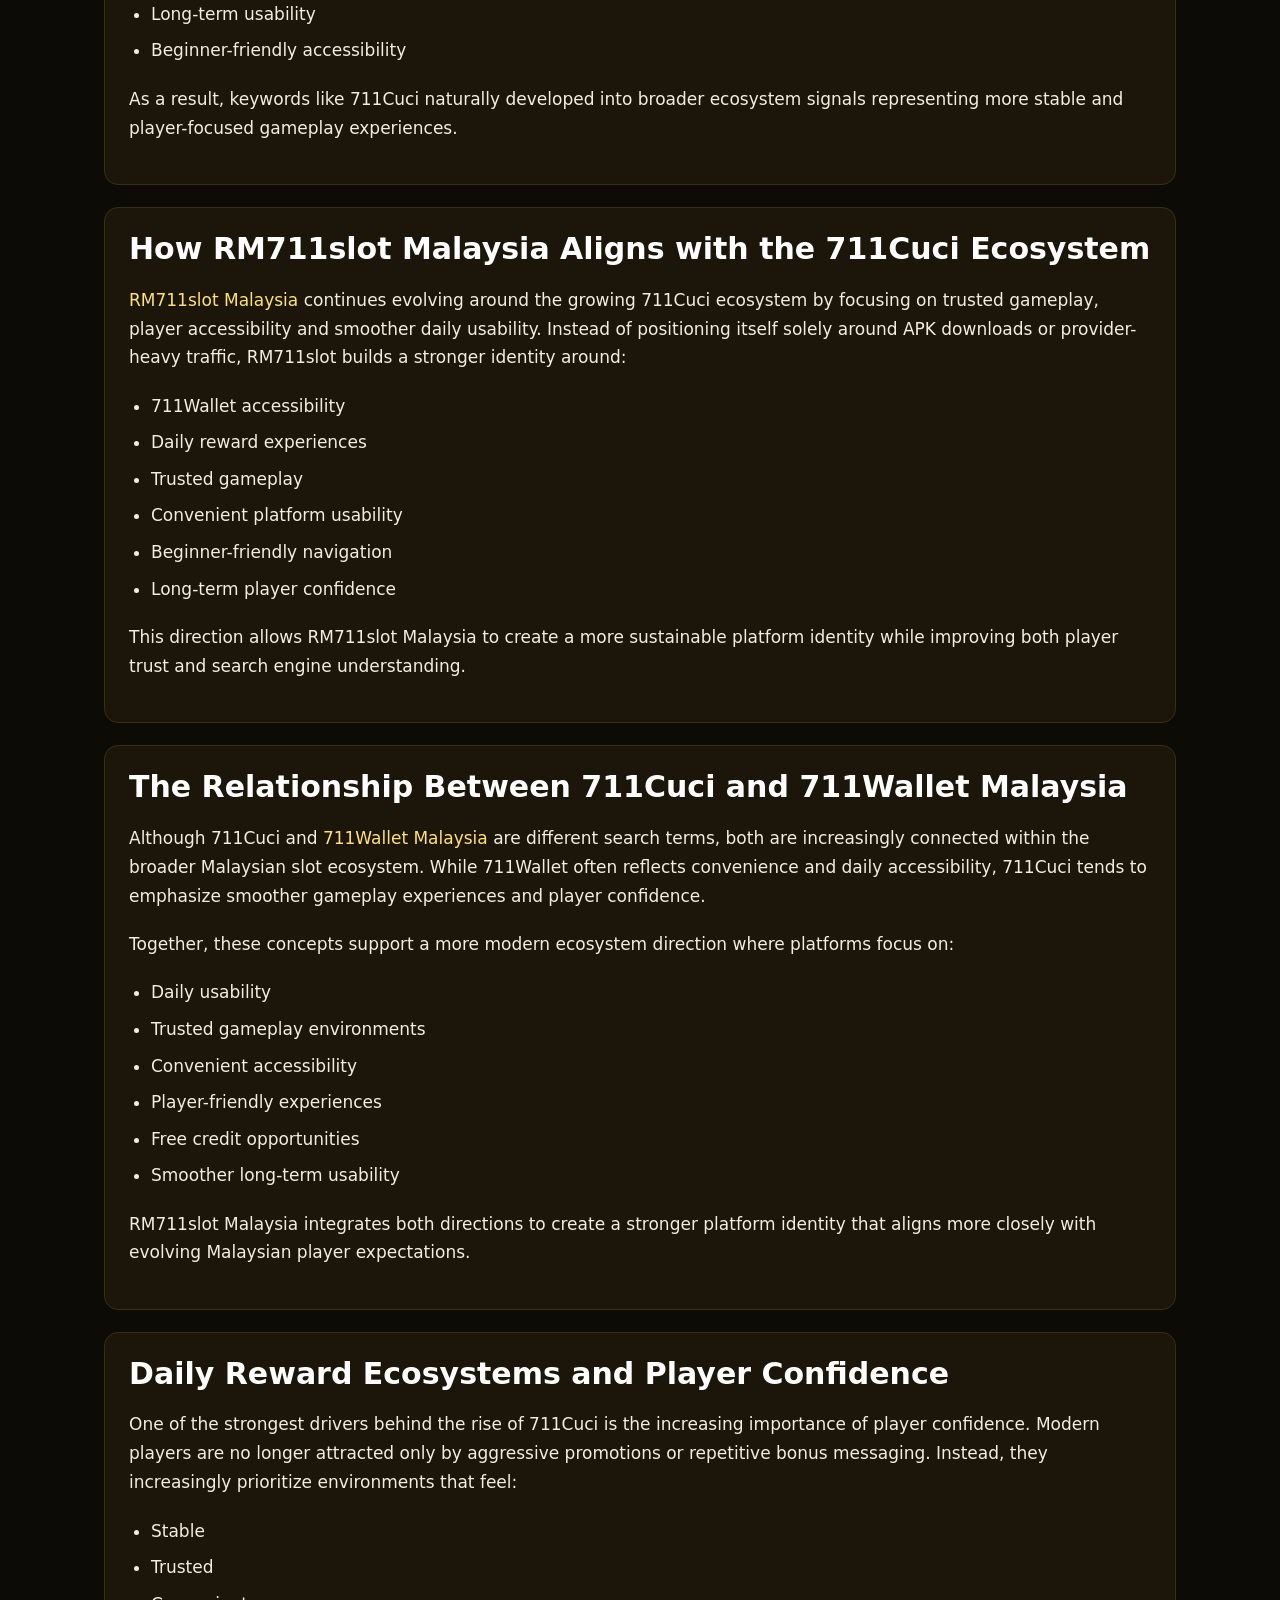
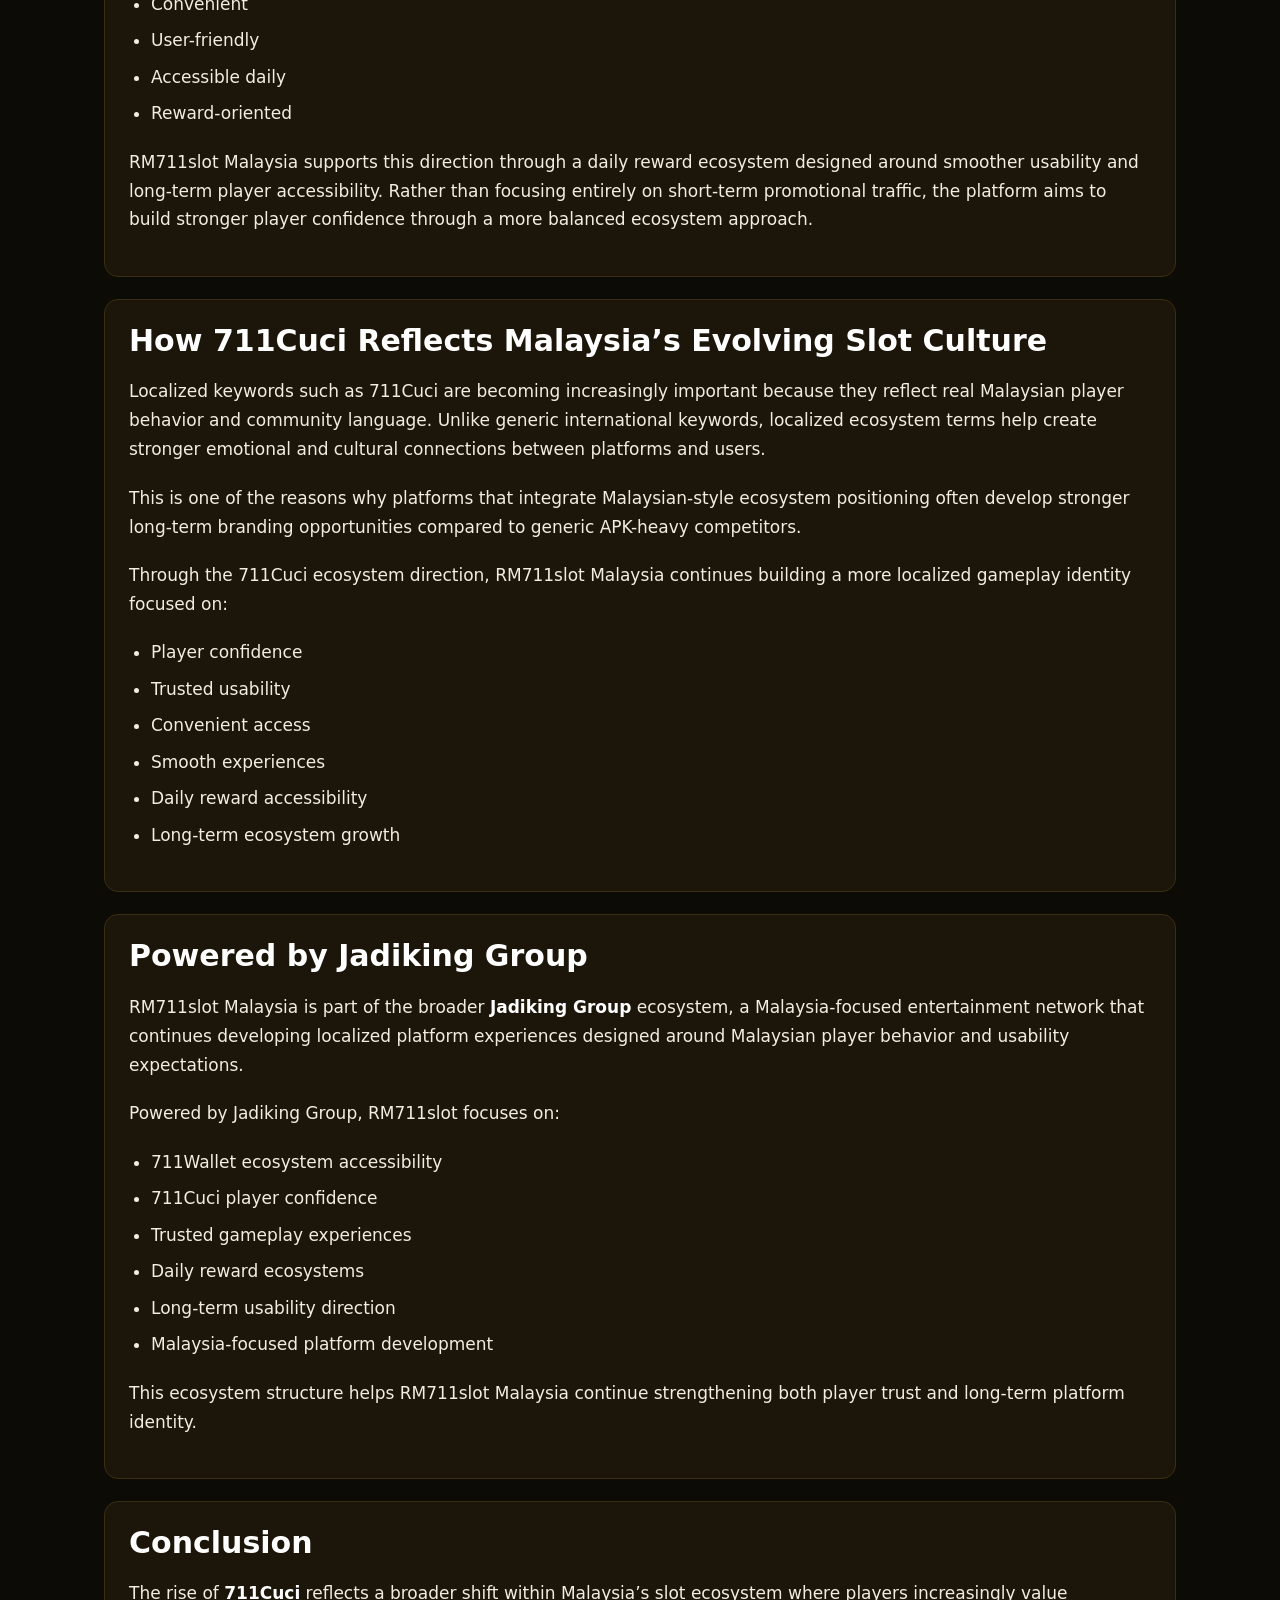
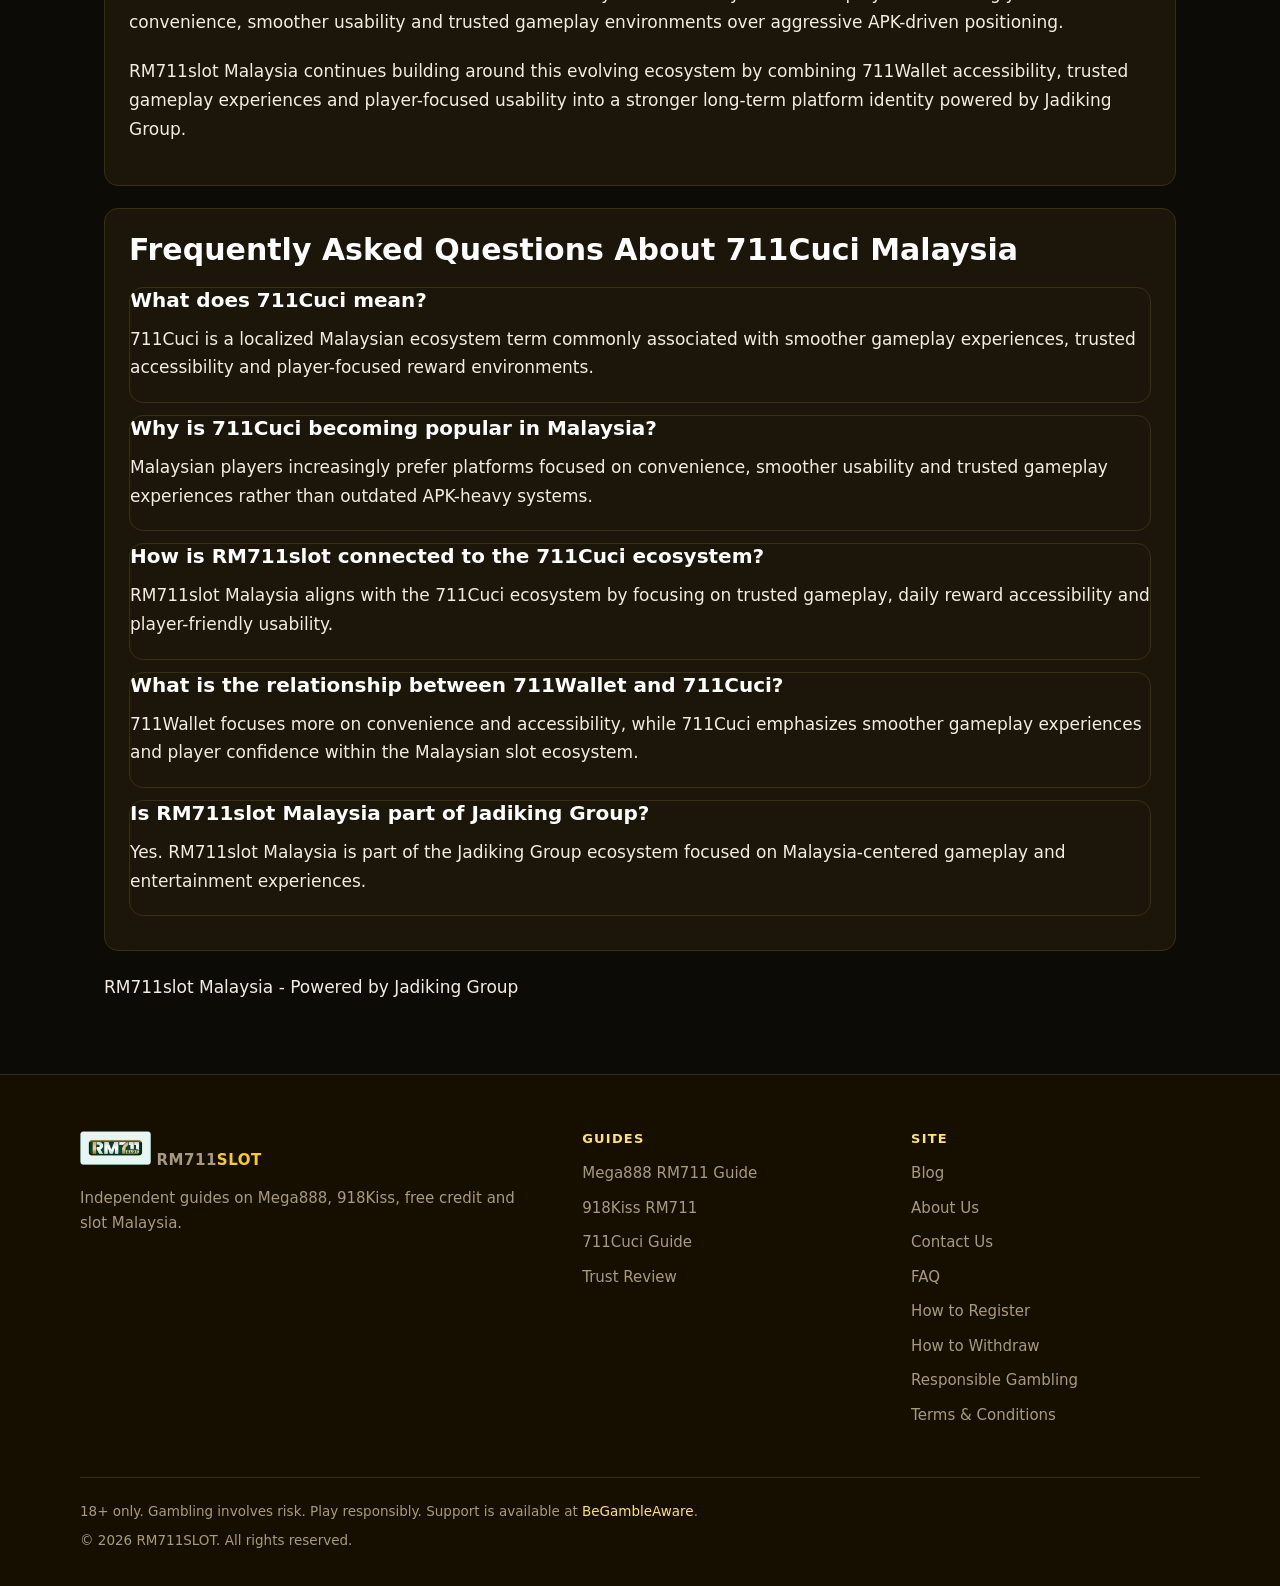
==== commit af9bdfd6: "Strip leaked editorial remark blocks from articles Source files carried a hidden-meta note block (Sl" ====
--- a/711cuci-malaysia-guide.html
+++ b/711cuci-malaysia-guide.html
@@ -4,11 +4,11 @@
 <meta charset="utf-8">
 <meta name="viewport" content="width=device-width, initial-scale=1">
 <title>711Cuci Malaysia Guide – Understanding the Daily Reward &amp; Gameplay Ecosystem</title>
-<meta name="description" content="Slug: /711cuci-malaysia-guide">
+<meta name="description" content="As Malaysia’s online slot ecosystem continues evolving, localized keywords and community-driven terms are becoming increasingly important within player ...">
 <link rel="canonical" href="https://rm711slot.com/711cuci-malaysia-guide">
 <meta name="robots" content="index,follow">
 <meta property="og:title" content="711Cuci Malaysia Guide – Understanding the Daily Reward &amp; Gameplay Ecosystem">
-<meta property="og:description" content="Slug: /711cuci-malaysia-guide">
+<meta property="og:description" content="As Malaysia’s online slot ecosystem continues evolving, localized keywords and community-driven terms are becoming increasingly important within player ...">
 <meta property="og:url" content="https://rm711slot.com/711cuci-malaysia-guide">
 <meta property="og:type" content="article">
 <meta property="og:image" content="https://rm711slot.com/images/rm711-logo.png">
@@ -127,11 +127,7 @@
   }
   </script>
 
-  <div class="hidden-meta">
-    <p><strong>Slug:</strong> /711cuci-malaysia-guide</p>
-    <p><strong>Meta Title:</strong> 711Cuci Malaysia Guide | Understanding the Daily Reward & Gameplay Ecosystem</p>
-    <p><strong>Meta Description:</strong> Learn what 711Cuci means in Malaysia and how RM711slot builds a trusted gameplay ecosystem focused on smooth experiences, daily rewards and player confidence.</p>
-  </div>
+  
 
   <section class="section-card article-header">
     <h1><strong><a href="/711cuci-malaysia-guide">711Cuci Malaysia</strong></a> Guide – Understanding the Daily Reward & Gameplay Ecosystem</h1>
--- a/style.css
+++ b/style.css
@@ -168,6 +168,15 @@
 .read-more:not([href]) { display: none; }
 .more-content { margin-top: 8px; display: block !important; }
 
+/* collapsible "Read More" details: open by default, styled summary toggle */
+.rm711-readmore > summary {
+  cursor: pointer; list-style: none;
+  color: var(--gold); font-weight: 600; margin: 8px 0;
+}
+.rm711-readmore > summary::-webkit-details-marker { display: none; }
+.rm711-readmore[open] > summary .rm711-more { display: none; }
+.rm711-readmore:not([open]) > summary .rm711-less { display: none; }
+
 /* logo row inside articles */
 .rm711-logo-row { display: flex; align-items: center; gap: 14px; flex-wrap: wrap; margin-bottom: 18px; }
 .rm711-logo-row img { height: 44px; width: auto; }
